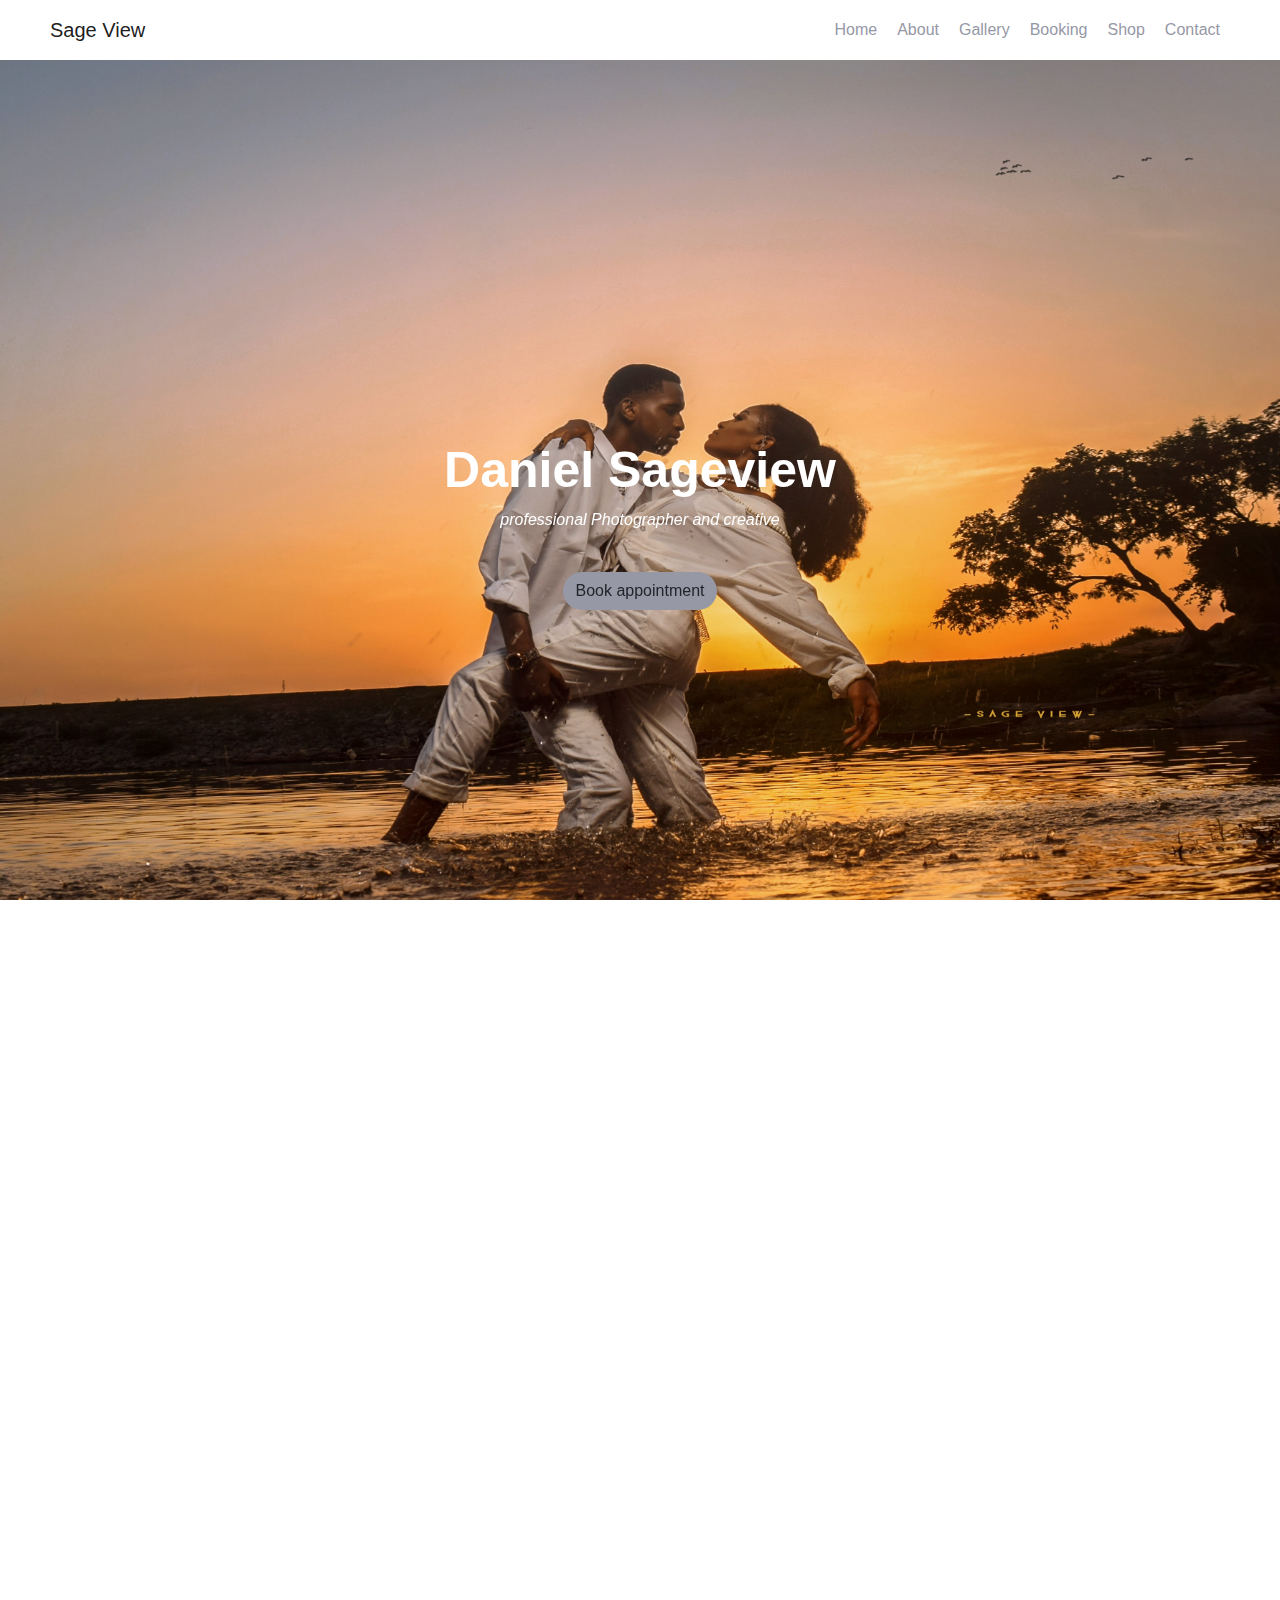
==== index.html @ 189da1ea "new commit" ====
<!Doctype html>
<html>
<head>
	<title> Sage View | Professional Photographer </title>
	<meta charset="UTF-8">
	<meta name="viewport" content="width=device-width, initial-scale=1.0">
	<script src="https://use.fontawesome.com/releases/v5.0.8/js/all.js"></script>
	<script src='https://kit.fontawesome.com/a076d05399.js'></script>
    <!-- Bootstrap CSS -->
    <link rel="stylesheet" href="https://stackpath.bootstrapcdn.com/bootstrap/4.4.1/css/bootstrap.min.css" integrity="sha384-Vkoo8x4CGsO3+Hhxv8T/Q5PaXtkKtu6ug5TOeNV6gBiFeWPGFN9MuhOf23Q9Ifjh" crossorigin="anonymous">
	<link rel="stylesheet" href="https://use.fontawesome.com/releases/v5.7.0/css/all.css" integrity="sha384-lZN37f5QGtY3VHgisS14W3ExzMWZxybE1SJSEsQp9S+oqd12jhcu+A56Ebc1zFSJ" crossorigin="anonymous">
  <link rel="stylesheet" href="style.css">
</head>
<body>
  <header>
    <nav id="navbar" class="navbar navbar-expand-md navbar-light bg-transparent">
      <a href="#" class="navbar-brand"> Sage View </a>
      <button type="button" class="navbar-toggler" data-toggle="collapse" data-target="#collapsibleNavbar">
        <span class="navbar-toggler-icon"></span>
      </button>
      <div class="navbar-collapse collapse" id="collapsibleNavbar">
        <ul class="navbar-nav ml-auto">
          <li class="nav-item">
            <a href="index.html" class="nav-links">Home</a>
          </li>
          <li class="nav-item">
            <a href="about.html" class="nav-links">About</a>
          </li>
          <li class="nav-item">
            <a href="gallery.html" class="nav-links">Gallery</a>
          </li>
          <li class="nav-item">
            <a href="#" class="nav-links">Booking</a>
          </li>
          <li class="nav-item">
            <a href="#" class="nav-links">Shop</a>
          </li>
          <li class="nav-item">
            <a href="#" class="nav-links">Contact</a>
          </li>
        </ul>
      </div>
    </nav>
    <div class="carousel-inner">
      <div class="carousel-item active">
        <picture>
          <source media="(max-width: 991px)" srcset="images/header-1.jpg">
				  <source media="(min-width: 992px)" srcset="images/header.jpg">
          <img src="images/header-1.jpg" class="header-img" alt="header image">
        </picture>
        
      </div>
      <div class="carousel-caption">
       
        <h1 class="cap-title font-weight-bolder"> Daniel Sageview</h1>
        <p><i>professional Photographer and creative</i></p>
        <div class="cta pt-4">
          <a href="#" class="btn btn1"> Book appointment </a> 
      </div>
      </div>
    </div>
  </header>
  <!--button to go back to top
  <button id="topBtn" onclick="topFunction()" title="Back to top"> <i class="fa fa-caret-up"></i> </button>-->
  <main>
    <section id="section1">
      <div class="about">
        <h1 class="title">About Me</h1>
        <hr class="line">
        <p class="about-text">Lorem ipsum dolor sit amet consectetur adipisicing elit. Facere natus, officiis nisi numquam aut dicta, alias totam quisquam sequi magni iste ad consectetur vel quia blanditiis nulla, laborum officia impedit!  </p>
        <p class="about-text">Lorem ipsum dolor sit amet consectetur adipisicing elit. Soluta illum commodi unde, quo ab hic voluptas atque, nisi non repellendus tempora quae omnis quos nostrum? Officiis delectus laudantium eius possimus!</p>
        <a href="#" class="btn btn1 btn-s">Learn More</a>
      </div>
    </section>
    <section id="section2">
      <h1 class="title">Gallery</h1>
      <hr class="line line1">
      <!-- Gallery -->
      <div class="row pt-5">
        <div class=" col-lg-4  col-md-6 mb-3 mb-lg-0">
          <img src="images/image1.jpg" onclick="openModal(); currentSlide(1)" class="w-100 shadow-1-strong rounded mb-4"
            alt="gallery image" /> 
         

          <img src="images/image2.jpg" onclick="openModal(); currentSlide(4)" class="w-100 shadow-1-strong rounded mb-4"
            alt="gallery image" />
        </div>

        <div class="col-lg-4 col-md-6 mb-3 mb-lg-0">
          <img src="images/image3.jpg" onclick="openModal(); currentSlide(2)" class="w-100 shadow-1-strong rounded mb-4"
          alt="gallery image" />
          <img src="images/image6.jpg" onclick="openModal(); currentSlide(5)" class="w-100 shadow-1-strong rounded mb-4"
          alt="gallery image" />
          
        </div>
      
        <div class="col-lg-4 col-md-6 mb-3 mb-lg-0">
          <img src="images/image4.jpg" onclick="openModal(); currentSlide(3)" class="w-100 shadow-1-strong rounded mb-4"
            alt="gallery image" />
         
          <img src="images/image5.jpg" onclick="openModal(); currentSlide(6)" class="w-100 shadow rounded mb-4"
            alt="gallery image" />
          
        </div>
      </div>
      <!-- Gallery -->
      <!--Modal images -->
      <div id="myModal" class="modal">
        <span class="close cursor" onclick="closeModal()">&times;</span>
        <div class="modal-content">
      
          <div class="mySlides">
            <div class="numbertext">1 / 6</div>
            <img src="images/image1.jpg" class="modal-img">
          </div>
      
          <div class="mySlides">
            <div class="numbertext">2 / 6</div>
            <img src="images/image3.jpg" class="modal-img">
          </div>
      
          <div class="mySlides">
            <div class="numbertext">3 / 6</div>
            <img src="images/image4.jpg" class="modal-img">
          </div>
      
          <div class="mySlides">
            <div class="numbertext">4 / 6</div>
            <img src="images/image2.jpg" class="modal-img">
          </div>

          <div class="mySlides">
            <div class="numbertext">5 / 6</div>
            <img src="images/image6.jpg" class="modal-img">
          </div>
          
          <div class="mySlides">
            <div class="numbertext">6 / 6</div>
            <img src="images/image5.jpg" class="modal-img">
          </div>
          <!-- Next/previous controls -->
          <a class="prev" onclick="plusSlides(-1)">&#10094;</a>
          <a class="next" onclick="plusSlides(1)">&#10095;</a>
        </div>
      </div>
      <a href="gallery.html" class="btn btn1 btn-s text-center">See more</a>
    </section>
    <footer id="footer">
      
      <div class="socials">
        <a href="" class="f-icons"><i class="fab fa-facebook"></i></a>
        <a href="" class="f-icons"><i class="fab fa-twitter"></i></a>
        <a href="" class="f-icons"><i class="fab fa-instagram"></i></a>
        <a href="" class="f-icons"><i class="fab fa-pinterest"></i></a>
        <a href="" class="f-icons"><i class="fab fa-google-plus"></i></a>
      </div>
      <div class="attribution">
        <p> copyright &copy;  sage view 2021. Built by <a href="#">Samuel Jacobs</a> </p>
      </div>
    </footer>
  </main>



  <script src="control.js"> </script>
	<script src="https://code.jquery.com/jquery-3.4.1.slim.min.js" integrity="sha384-J6qa4849blE2+poT4WnyKhv5vZF5SrPo0iEjwBvKU7imGFAV0wwj1yYfoRSJoZ+n" crossorigin="anonymous"></script>
  <script src="https://cdn.jsdelivr.net/npm/popper.js@1.16.0/dist/umd/popper.min.js" integrity="sha384-Q6E9RHvbIyZFJoft+2mJbHaEWldlvI9IOYy5n3zV9zzTtmI3UksdQRVvoxMfooAo" crossorigin="anonymous"></script>
	<script src="https://stackpath.bootstrapcdn.com/bootstrap/4.4.1/js/bootstrap.min.js" integrity="sha384-wfSDF2E50Y2D1uUdj0O3uMBJnjuUD4Ih7YwaYd1iqfktj0Uod8GCExl3Og8ifwB6" crossorigin="anonymous"></script>
  


</body>
</html>
---- style.css ----
html, body {
  width: 100%;
  height: 100%;
  margin: 0;
  padding: 0;
  overflow-x: hidden;
}
*{
  box-sizing: border-box;
}
a:link {
  text-decoration: none;
}
a.nav-links {
  color: hsl(233, 8%, 62%);
}
.btn1 {
  border-radius: 20px;
  background-color: hsl(233, 8%, 62%);
  text-align: center;
  margin: 0 auto;
}
.btn1:hover {
  background-color: transparent;
  border: 2px solid hsl(233, 8%, 62%);
  color: white;
}

.btn2 {
  border: 2px solid hsl(233, 8%, 62%);
  border-radius: 20px;
  color: white;
}
.btn2:hover {
  background-color: hsl(233, 8%, 62%);
}
.btn-s:hover {
  color:hsl(233, 8%, 62%);
}
/*styling the back to the top button*/
#topBtn {
	display: none;
	position: fixed;
	bottom: 20px;
	right: 30px;
	z-index: 99;
	font-size: 18px;
	border: none;
	outline: none;
	background-color: hsl(233, 8%, 62%);
	color: white;
	cursor: pointer;
	padding: 15px;
	border-radius: 4px;
}
img {
  height: auto;
  width: 100%;
}
.title{
  position: relative;
}
.cap-title {
  font-size: 50px;
}

#section1 {
  text-align: center;
  background-color:  hsl(0, 0%, 98%);
}
hr {
  height: 3px;
}

.line1 {
  width: 50%;
  margin: 0 auto;
}
#section2 {
  background-color: hsl(220, 16%, 96%);
  text-align: center;
}

/* The Modal (background) */
.modal {
  display: none;
  
  z-index: 1;
  padding-top: 50px;
  padding-bottom: 50px;
  left: 0;
  top: 0;
  width: 100%;
  height: 100%;
  overflow: auto;
  background-color: rgba(0,0,0,.9);
  
 
}

/* Modal Content */
.modal-content {
  position: relative;
  background-color: #fefefe;
  margin: 0 auto;
  padding: 0;
  height: auto;
  width: 500px;
 
  max-width: 1200px;
}

img.modal-img {
  height: 600px;
}
/* The Close Button */
.close {
  color: white;
  position: absolute;
  top: 10px;
  right: 25px;
  font-size: 35px;
  font-weight: bold;
}

.close:hover,
.close:focus {
  color: #999;
  text-decoration: none;
  cursor: pointer;
}

/* Hide the slides by default */
.mySlides {
  display: none;
}

/* Next & previous buttons */
.prev,
.next {
  cursor: pointer;
  position: absolute;
  top: 50%;
  width: auto;
  padding: 16px;
  margin-top: -50px;
  color: white;
  font-weight: bold;
  font-size: 20px;
  transition: 0.6s ease;
  border-radius: 0 3px 3px 0;
  user-select: none;
  -webkit-user-select: none;
}

/* Position the "next button" to the right */
.next {
  right: 0;
  border-radius: 3px 0 0 3px;
}

/* On hover, add a black background color with a little bit see-through */
.prev:hover,
.next:hover {
  background-color: rgba(0, 0, 0, 0.8);
}

/* Number text (1/3 etc) */
.numbertext {
  color: #f2f2f2;
  font-size: 12px;
  padding: 8px 12px;
  position: absolute;
  top: 0;
}


.demo {
  opacity: 0.6;
}

.active,
.demo:hover {
  opacity: 1;
}

#footer {
  background-color: hsl(233, 8%, 62%);
  padding: 30px 0;
  text-align: center;
}
.attribution {
  padding-top: 20px;
  font-size: 12px;
}
.f-icons {
  padding: 0 10px;
}
a.f-icons {
  color: black;
}
.fa-facebook {
  color: #4267B2;
}
.fa-facebook:hover {
  opacity: 0.6;
}
.fa-twitter {
	color: #1da1f2;
}
.fa-twitter:hover {
	opacity: 0.6;
}
.fa-instagram {
	color: #e1306c;
}
.fa-instagram:hover {
	opacity: 0.6;
}
.fa-pinterest {
  color: #E60023;
}
.fa-pinterest:hover {
  opacity: 0.6;
}
.fa-google-plus {
  color:  #db4a39;
}
.fa-google-plus:hover {
  opacity: 0.6; 
}

@media screen and (max-width: 767px) {
  #section1 {
    text-align: center;
    border: 2px dashed hsl(233, 8%, 62%);
    margin: 50px 30px;
  }
  .about {
    padding: 50px 20px;
  }
  #section2 {
    padding: 50px 20px 100px 20px;
  }
  .modal {
    padding-left: 15px;
    padding-right: 15px;
  }
  .modal-content {
    width: 100%;
    
  }
  img.modal-img {
    height: 90vh;
  }
  .navbar-nav {
    text-align: center;
    padding: 30px 0;
    background-color: white;
    margin: 10px;
    border-radius: 5px;
  }
  .nav-item {
    padding: 5px 0;
  }
  .carousel-item{
    height: 100vh;
  } 
  .carousel-caption{
    top: 30%;
  }
  img.header-img {
    height: 700px;
  }
}
@media screen and (min-width: 768px){
  .navbar {
    padding: 10px 50px;
  }
  
  .nav-links {
    padding: 0 10px 20px 10px;
    position: relative;
  }
  .nav-links::after {
    content: '';
    position: absolute;
    left: 0;
    bottom: 0;
    width: 100%;
    height: 5px;
    background-color: hsl(233, 8%, 62%);
    transform: scaleX(0);
    
    transition: transform 250ms ease-in;
  }
  .nav-links:hover::after {
	  transform: scaleX(1);
  }
  .carousel-caption {
    top: 40%;
  }
  
  img.header-img {
    height: 100vh;
  }
  #section1 {
    border: 2px dashed hsl(233, 8%, 62%);
    margin: 100px 300px;
  }
  .about {
    padding: 100px;
  }
  #section2 {
    padding: 100px;
  }
}
@media screen and (min-width: 768px) and (max-width: 1200px) {
  #section1 {
    margin: 100px;
  }
}
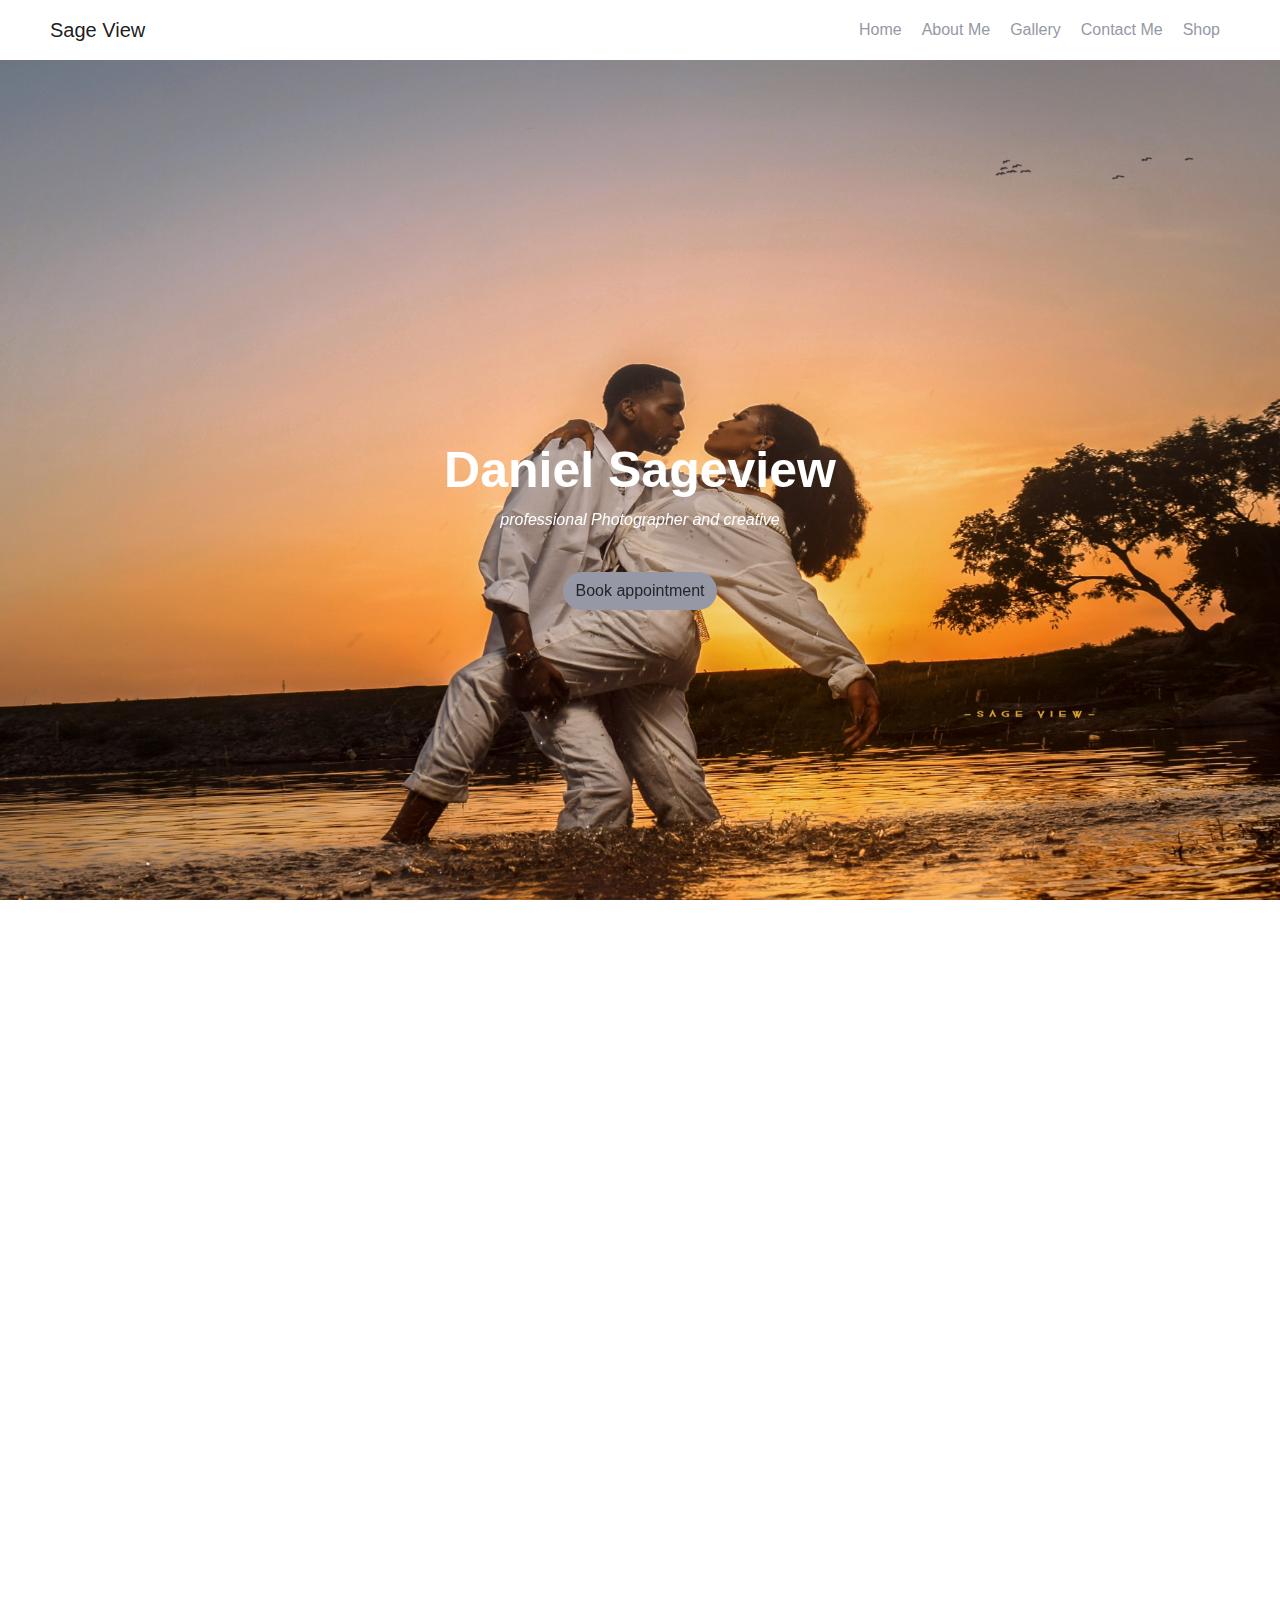
==== commit 614230ad: "new commit" ====
--- a/index.html
+++ b/index.html
@@ -24,20 +24,18 @@
             <a href="index.html" class="nav-links">Home</a>
           </li>
           <li class="nav-item">
-            <a href="about.html" class="nav-links">About</a>
+            <a href="about.html" class="nav-links">About Me</a>
           </li>
           <li class="nav-item">
             <a href="gallery.html" class="nav-links">Gallery</a>
           </li>
           <li class="nav-item">
-            <a href="#" class="nav-links">Booking</a>
+            <a href="contact.html" class="nav-links">Contact Me</a>
           </li>
           <li class="nav-item">
             <a href="#" class="nav-links">Shop</a>
           </li>
-          <li class="nav-item">
-            <a href="#" class="nav-links">Contact</a>
-          </li>
+          
         </ul>
       </div>
     </nav>
@@ -111,32 +109,32 @@
       
           <div class="mySlides">
             <div class="numbertext">1 / 6</div>
-            <img src="images/image1.jpg" class="modal-img">
+            <img src="images/image1.jpg">
           </div>
       
           <div class="mySlides">
             <div class="numbertext">2 / 6</div>
-            <img src="images/image3.jpg" class="modal-img">
+            <img src="images/image3.jpg" >
           </div>
       
           <div class="mySlides">
             <div class="numbertext">3 / 6</div>
-            <img src="images/image4.jpg" class="modal-img">
+            <img src="images/image4.jpg" >
           </div>
       
           <div class="mySlides">
             <div class="numbertext">4 / 6</div>
-            <img src="images/image2.jpg" class="modal-img">
+            <img src="images/image2.jpg" >
           </div>
 
           <div class="mySlides">
             <div class="numbertext">5 / 6</div>
-            <img src="images/image6.jpg" class="modal-img">
+            <img src="images/image6.jpg" >
           </div>
           
           <div class="mySlides">
             <div class="numbertext">6 / 6</div>
-            <img src="images/image5.jpg" class="modal-img">
+            <img src="images/image5.jpg" >
           </div>
           <!-- Next/previous controls -->
           <a class="prev" onclick="plusSlides(-1)">&#10094;</a>
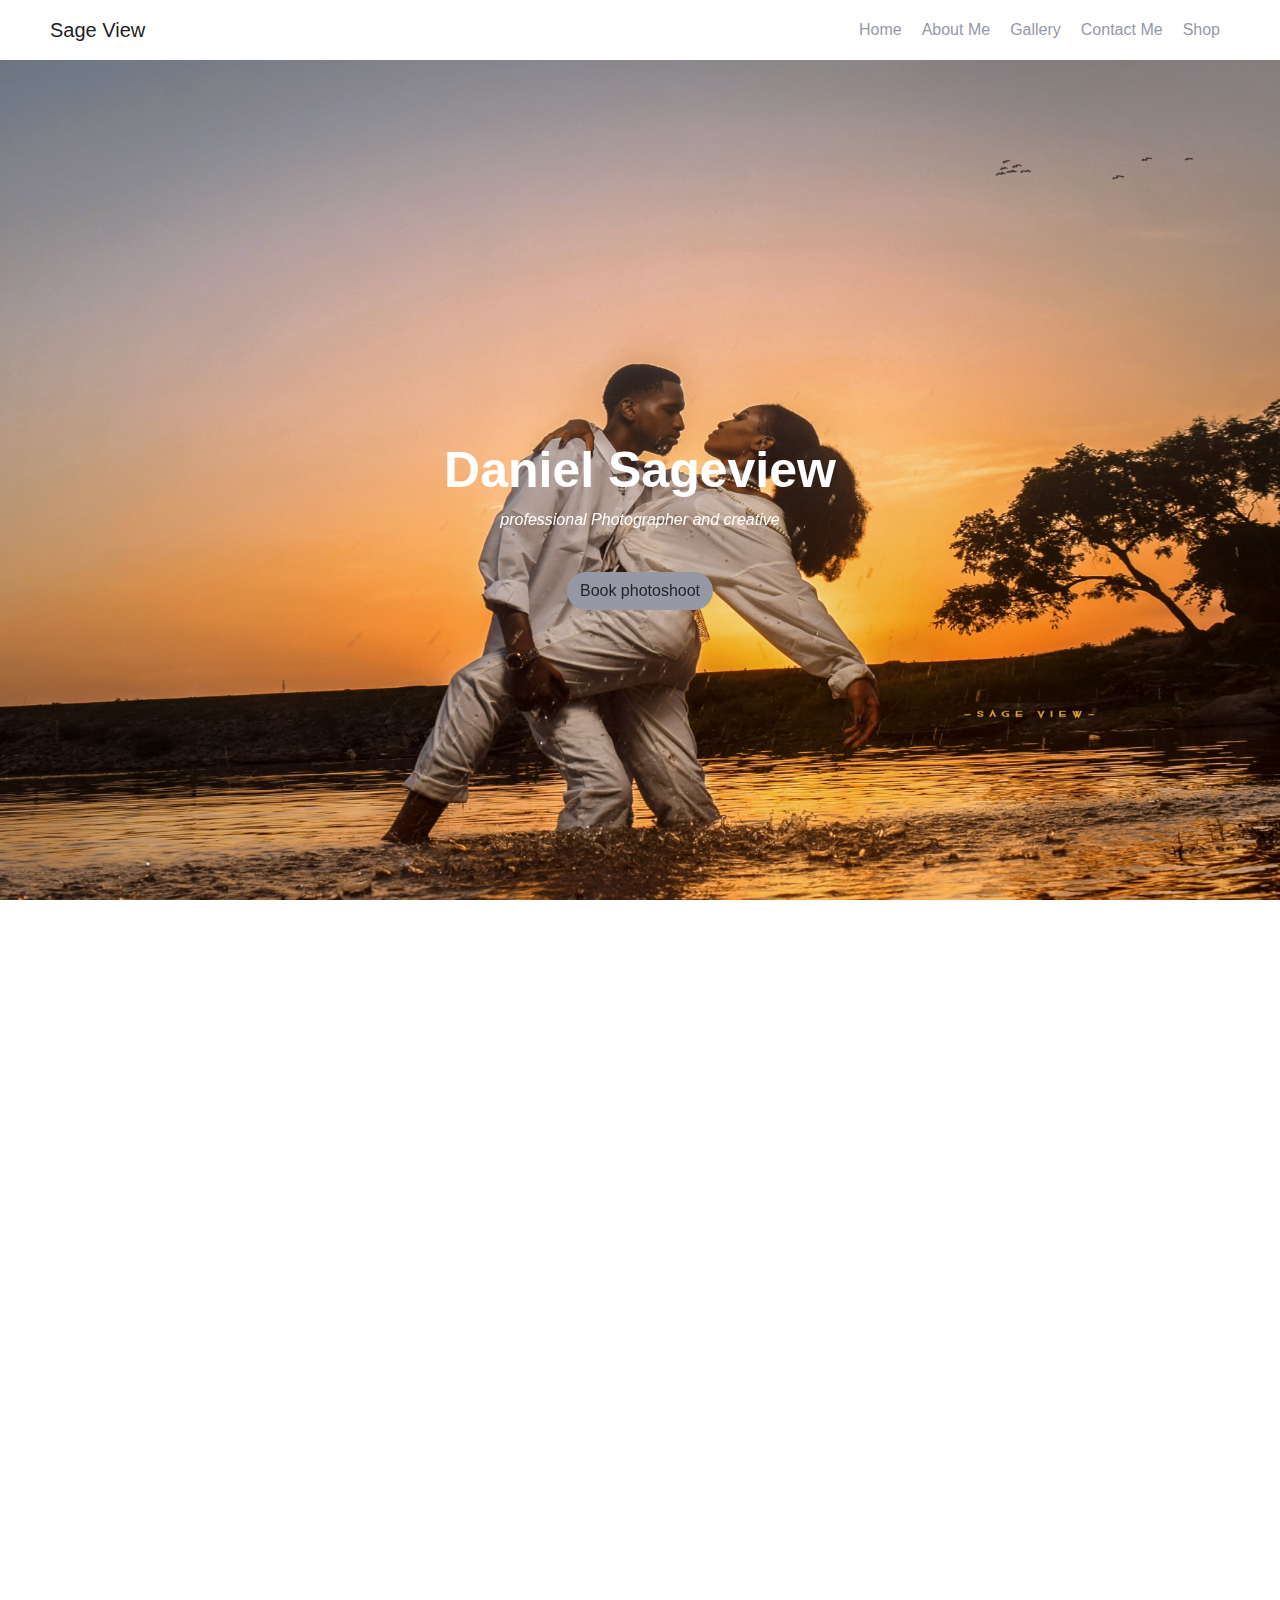
==== commit 90302e04: "new commit" ====
--- a/index.html
+++ b/index.html
@@ -14,7 +14,9 @@
 <body>
   <header>
     <nav id="navbar" class="navbar navbar-expand-md navbar-light bg-transparent">
-      <a href="#" class="navbar-brand"> Sage View </a>
+      <a class="navbar-brand" href="index.html"> Sage View 
+         <!--<img src="images/logo.png" class="nav-logo" alt="logo image"> -->
+      </a>
       <button type="button" class="navbar-toggler" data-toggle="collapse" data-target="#collapsibleNavbar">
         <span class="navbar-toggler-icon"></span>
       </button>
@@ -26,14 +28,19 @@
           <li class="nav-item">
             <a href="about.html" class="nav-links">About Me</a>
           </li>
-          <li class="nav-item">
-            <a href="gallery.html" class="nav-links">Gallery</a>
+          <li class="nav-item dropdown">
+            <a class="nav-links " href="#" id="navbardrop" data-toggle="dropdown"> Gallery <i class="fa fa-caret-down" aria-hidden="true"></i>  </a>
+            <div class="dropdown-menu">
+              <a href="#" class="dropdown-item nav-links">Potrait</a>
+              <a href="#" class="dropdown-item nav-links">Wedding</a>
+              <a href="#" class="dropdown-item nav-links">Fashion</a>
+            </div>
           </li>
           <li class="nav-item">
             <a href="contact.html" class="nav-links">Contact Me</a>
           </li>
           <li class="nav-item">
-            <a href="#" class="nav-links">Shop</a>
+            <a href="shop.html" class="nav-links">Shop</a>
           </li>
           
         </ul>
@@ -53,7 +60,7 @@
         <h1 class="cap-title font-weight-bolder"> Daniel Sageview</h1>
         <p><i>professional Photographer and creative</i></p>
         <div class="cta pt-4">
-          <a href="#" class="btn btn1"> Book appointment </a> 
+          <a href="contact.html" class="btn btn1"> Book photoshoot </a> 
       </div>
       </div>
     </div>
@@ -63,7 +70,7 @@
   <main>
     <section id="section1">
       <div class="about">
-        <h1 class="title">About Me</h1>
+        <h1 class="title display-4">About Me</h1>
         <hr class="line">
         <p class="about-text">Lorem ipsum dolor sit amet consectetur adipisicing elit. Facere natus, officiis nisi numquam aut dicta, alias totam quisquam sequi magni iste ad consectetur vel quia blanditiis nulla, laborum officia impedit!  </p>
         <p class="about-text">Lorem ipsum dolor sit amet consectetur adipisicing elit. Soluta illum commodi unde, quo ab hic voluptas atque, nisi non repellendus tempora quae omnis quos nostrum? Officiis delectus laudantium eius possimus!</p>
@@ -71,7 +78,7 @@
       </div>
     </section>
     <section id="section2">
-      <h1 class="title">Gallery</h1>
+      <h1 class="title display-4">Gallery</h1>
       <hr class="line line1">
       <!-- Gallery -->
       <div class="row pt-5">
--- a/style.css
+++ b/style.css
@@ -13,6 +13,13 @@
 }
 a.nav-links {
   color: hsl(233, 8%, 62%);
+}
+
+.dropdown-menu {
+  display: none;
+}
+.dropdown:hover .dropdown-menu {
+  display: block;
 }
 .btn1 {
   border-radius: 20px;
@@ -231,6 +238,10 @@
 }
 
 @media screen and (max-width: 767px) {
+  .dropdown-menu {
+    margin: 0 50px;
+    text-align: center;
+  }
   #section1 {
     text-align: center;
     border: 2px dashed hsl(233, 8%, 62%);
@@ -277,7 +288,9 @@
   .navbar {
     padding: 10px 50px;
   }
-  
+  .nvbar-nav {
+    background-color: white;
+  }
   .nav-links {
     padding: 0 10px 20px 10px;
     position: relative;
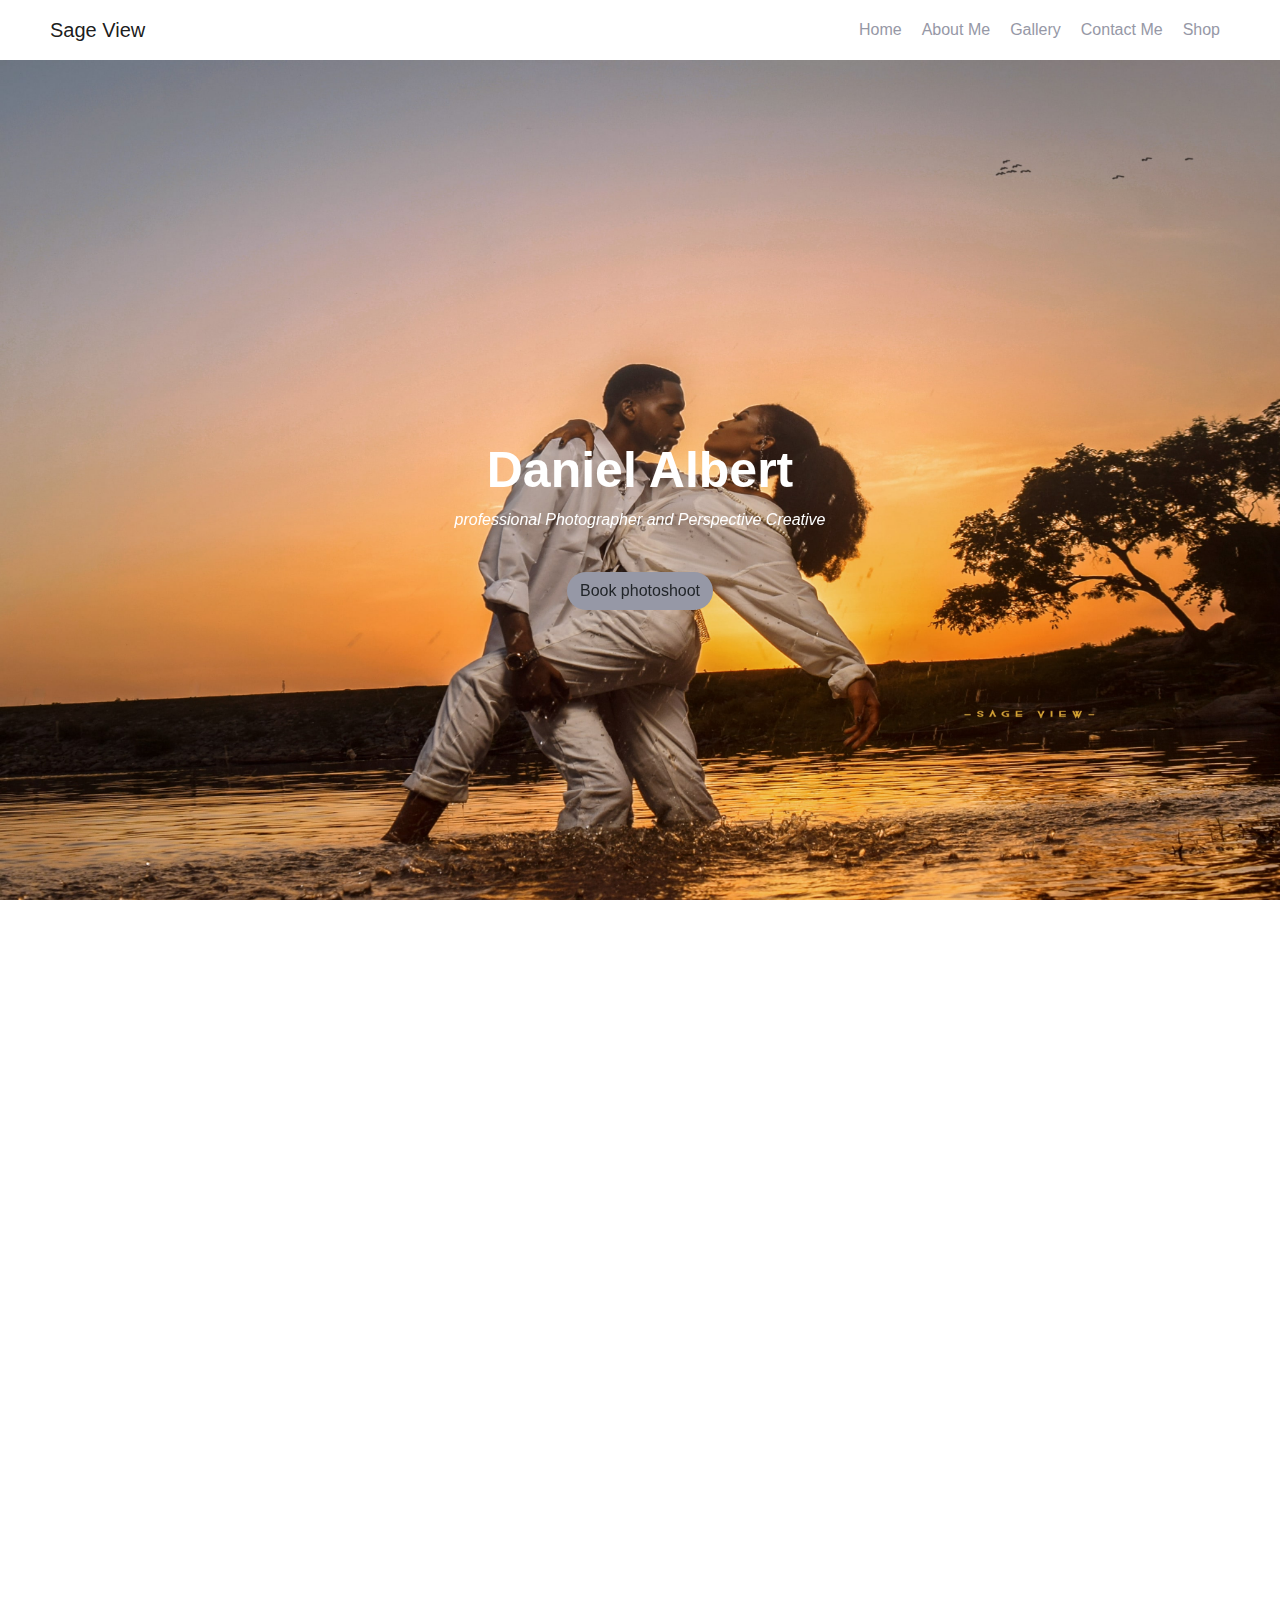
==== commit 5dbc6c3a: "new commit" ====
--- a/index.html
+++ b/index.html
@@ -32,7 +32,7 @@
             <a class="nav-links " href="#" id="navbardrop" data-toggle="dropdown"> Gallery <i class="fa fa-caret-down" aria-hidden="true"></i>  </a>
             <div class="dropdown-menu">
               <a href="#" class="dropdown-item nav-links">Potrait</a>
-              <a href="#" class="dropdown-item nav-links">Wedding</a>
+              <a href="gallery.html" class="dropdown-item nav-links">Wedding</a>
               <a href="#" class="dropdown-item nav-links">Fashion</a>
             </div>
           </li>
@@ -57,8 +57,8 @@
       </div>
       <div class="carousel-caption">
        
-        <h1 class="cap-title font-weight-bolder"> Daniel Sageview</h1>
-        <p><i>professional Photographer and creative</i></p>
+        <h1 class="cap-title font-weight-bolder display-4"> Daniel Albert</h1>
+        <p><i>professional Photographer and Perspective Creative</i></p>
         <div class="cta pt-4">
           <a href="contact.html" class="btn btn1"> Book photoshoot </a> 
       </div>
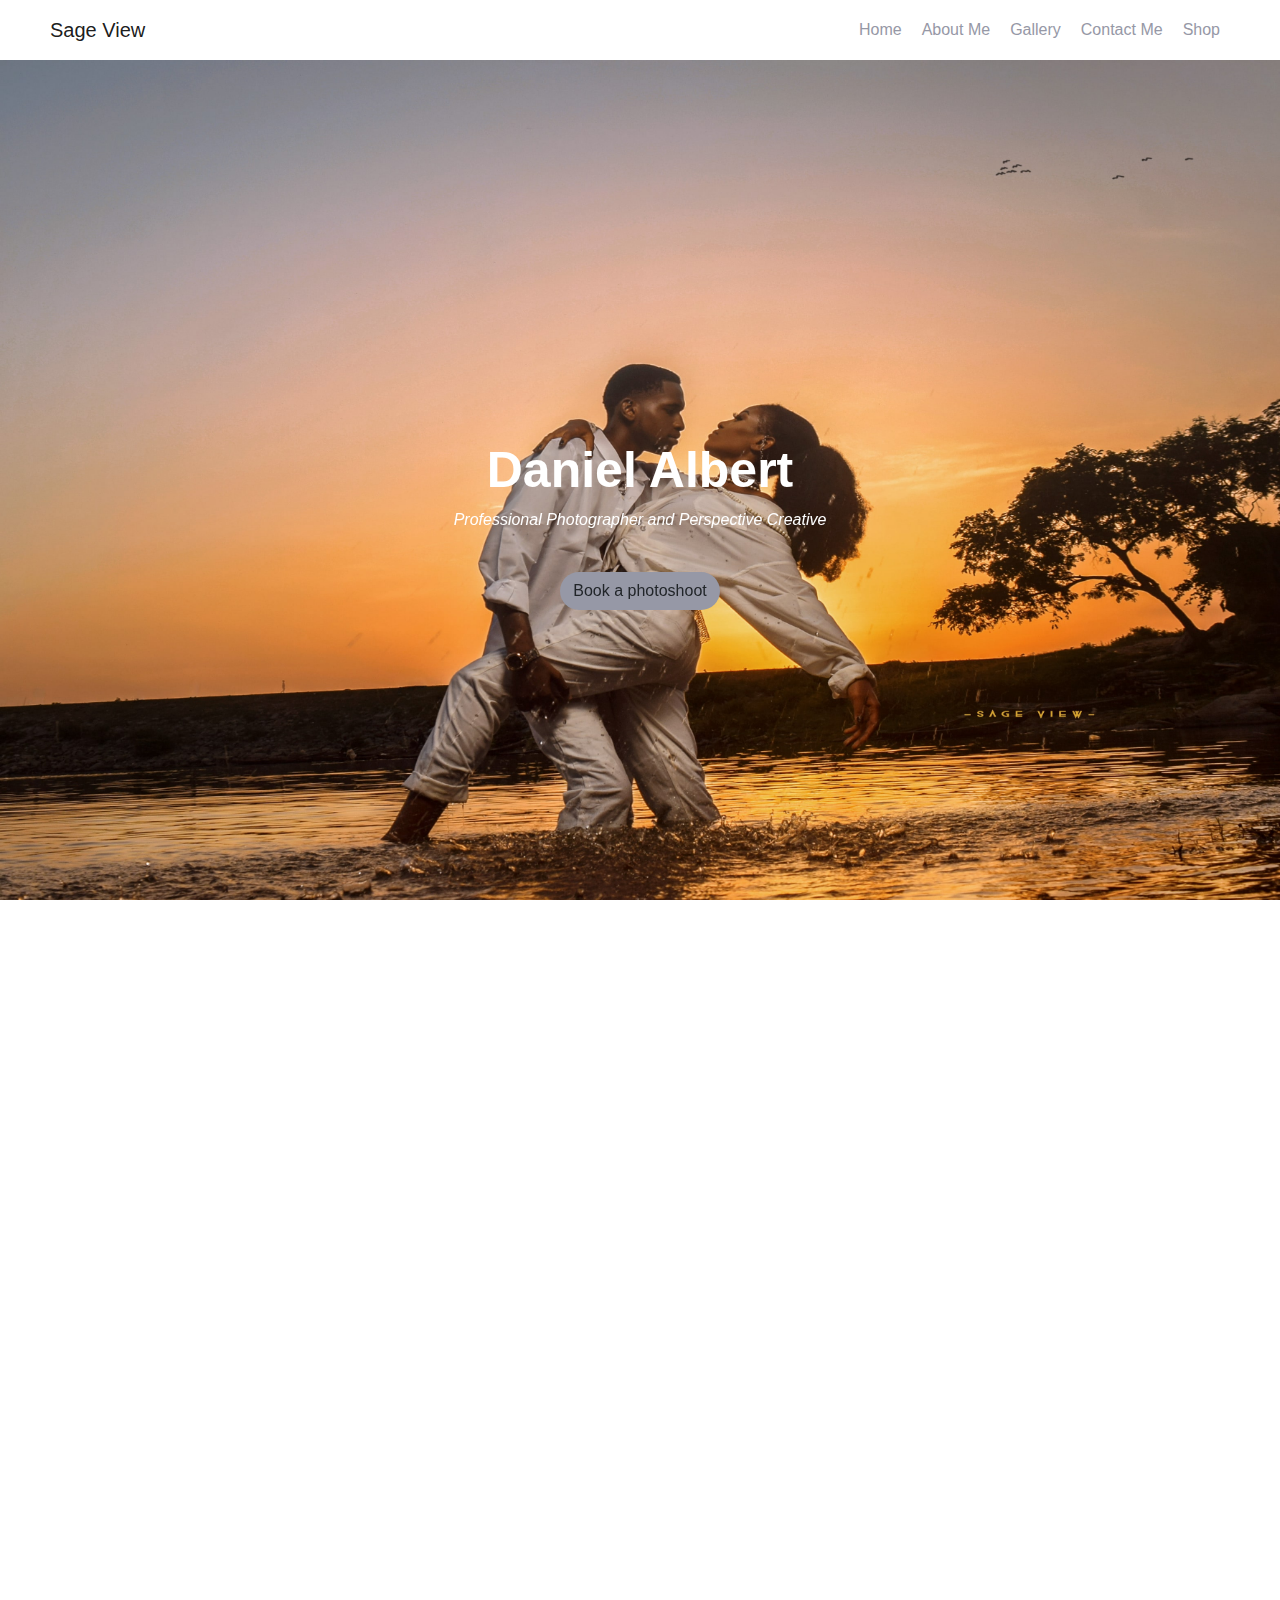
==== commit 0f4a9f9b: "new commit" ====
--- a/index.html
+++ b/index.html
@@ -58,15 +58,15 @@
       <div class="carousel-caption">
        
         <h1 class="cap-title font-weight-bolder display-4"> Daniel Albert</h1>
-        <p><i>professional Photographer and Perspective Creative</i></p>
+        <p><i>Professional Photographer and Perspective Creative</i></p>
         <div class="cta pt-4">
-          <a href="contact.html" class="btn btn1"> Book photoshoot </a> 
+          <a href="contact.html" class="btn btn1"> Book a photoshoot </a> 
       </div>
       </div>
     </div>
   </header>
-  <!--button to go back to top
-  <button id="topBtn" onclick="topFunction()" title="Back to top"> <i class="fa fa-caret-up"></i> </button>-->
+  <!--button to go back to top -->
+  <button id="topBtn" onclick="topFunction()" title="Back to top"> <i class="fa fa-caret-up"></i> </button>
   <main>
     <section id="section1">
       <div class="about">
--- a/style.css
+++ b/style.css
@@ -246,6 +246,7 @@
     text-align: center;
     border: 2px dashed hsl(233, 8%, 62%);
     margin: 50px 30px;
+    border-radius: 10px;
   }
   .about {
     padding: 50px 20px;
@@ -320,6 +321,7 @@
   #section1 {
     border: 2px dashed hsl(233, 8%, 62%);
     margin: 100px 300px;
+    border-radius: 10px;
   }
   .about {
     padding: 100px;
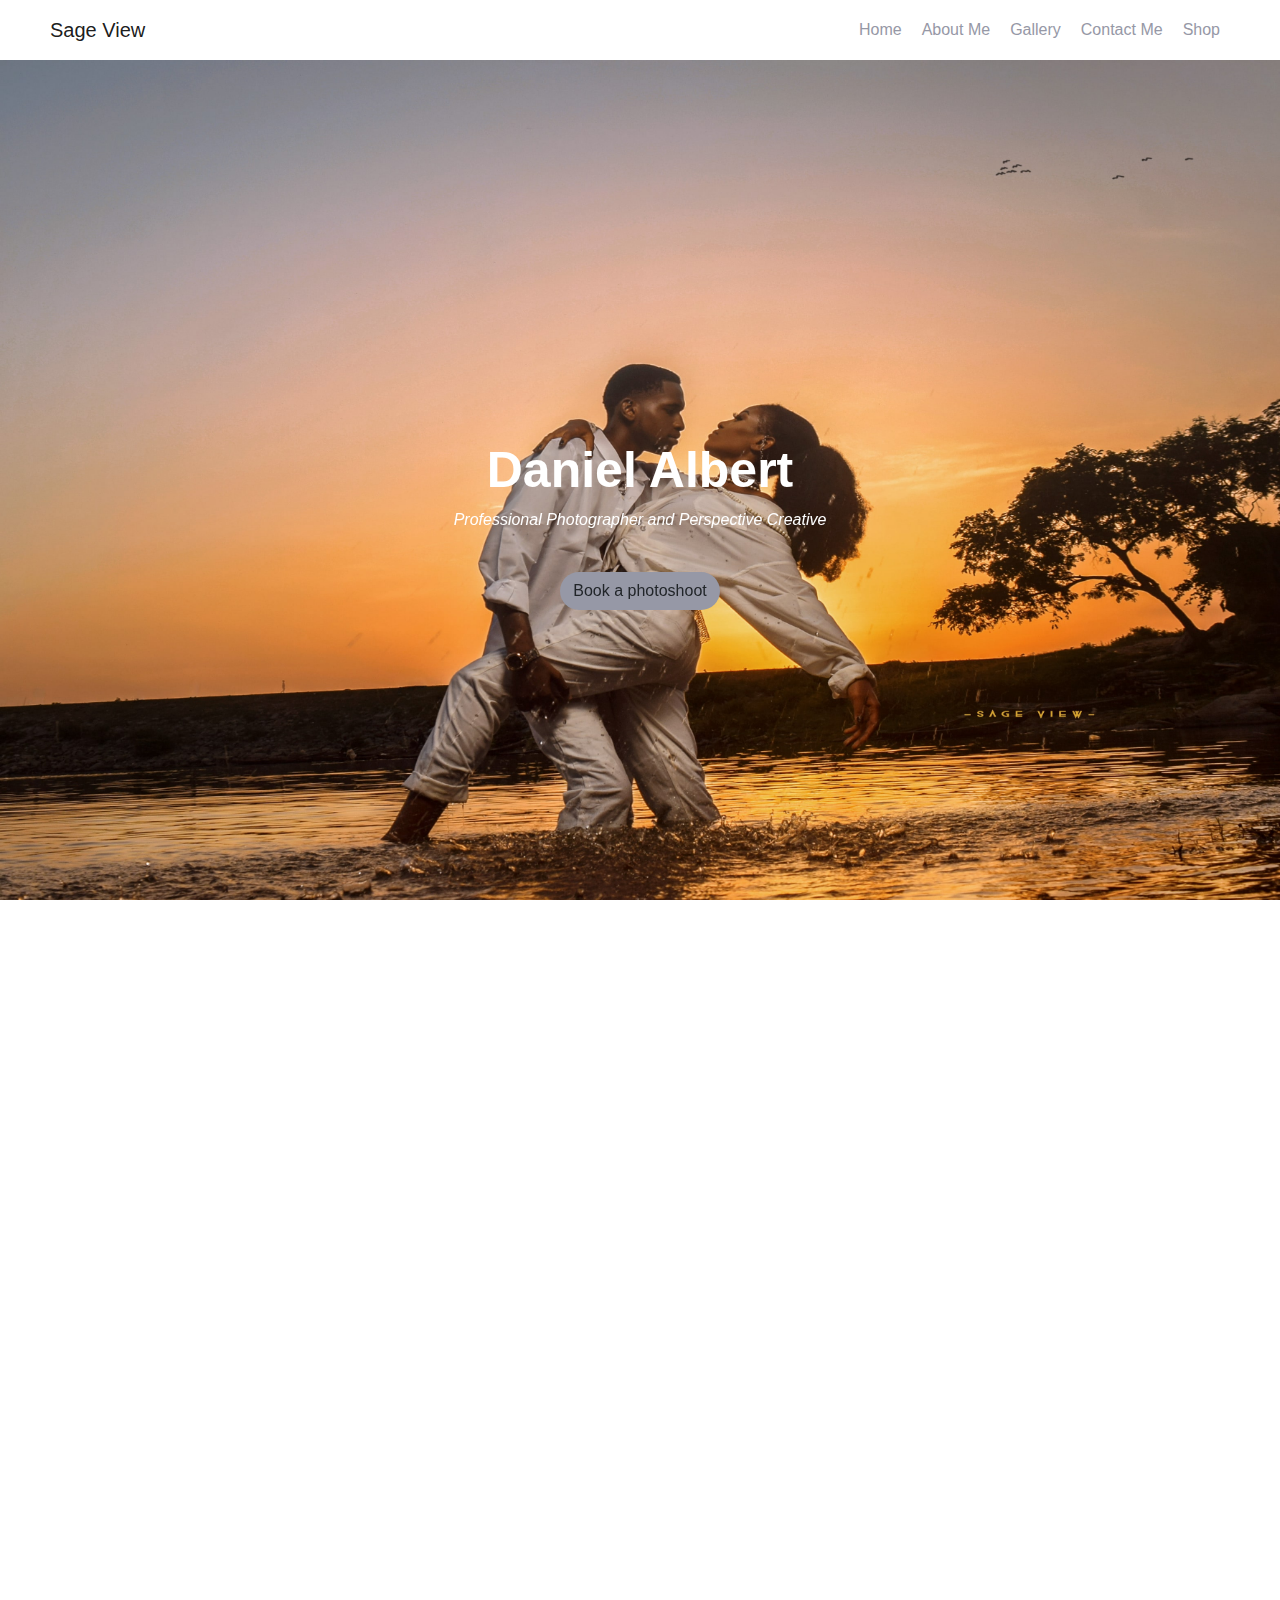
==== commit e8cd06c3: "new commit" ====
--- a/index.html
+++ b/index.html
@@ -83,65 +83,99 @@
       <!-- Gallery -->
       <div class="row pt-5">
         <div class=" col-lg-4  col-md-6 mb-3 mb-lg-0">
-          <img src="images/image1.jpg" onclick="openModal(); currentSlide(1)" class="w-100 shadow-1-strong rounded mb-4"
-            alt="gallery image" /> 
+          <img src="images/image1.jpg" onclick="openModal(); currentSlide(1)" class="w-100 shadow-1-strong rounded mb-4" alt="gallery image" /> 
+            
+          <img src="images/image2.jpg" onclick="openModal(); currentSlide(4)" class="w-100 shadow-1-strong rounded mb-4" alt="gallery image" />
+     
+          <img src="images/img16.jpg"  onclick="openModal(); currentSlide(7)" class="w-100 shadow-1-strong rounded mb-4"  alt="gallery image" />
          
-
-          <img src="images/image2.jpg" onclick="openModal(); currentSlide(4)" class="w-100 shadow-1-strong rounded mb-4"
-            alt="gallery image" />
+          <img src="images/img14.jpg" onclick="openModal(); currentSlide(10)" class="w-100 shadow-1-strong rounded mb-4"  alt="gallery image" />
         </div>
 
         <div class="col-lg-4 col-md-6 mb-3 mb-lg-0">
-          <img src="images/image3.jpg" onclick="openModal(); currentSlide(2)" class="w-100 shadow-1-strong rounded mb-4"
-          alt="gallery image" />
-          <img src="images/image6.jpg" onclick="openModal(); currentSlide(5)" class="w-100 shadow-1-strong rounded mb-4"
-          alt="gallery image" />
+          <img src="images/image3.jpg" onclick="openModal(); currentSlide(2)" class="w-100 shadow-1-strong rounded mb-4" alt="gallery image" />
           
+          <img src="images/image6.jpg" onclick="openModal(); currentSlide(5)" class="w-100 shadow-1-strong rounded mb-4"  alt="gallery image" />
+
+          <img src="images/img9.jpg" onclick="openModal(); currentSlide(8)" class="w-100 shadow-1-strong rounded mb-4"  alt="gallery image" />
+         
+          <img src="images/img12.jpg" onclick="openModal(); currentSlide(11)" class="w-100 shadow-1-strong rounded mb-4"  alt="gallery image" />
         </div>
       
         <div class="col-lg-4 col-md-6 mb-3 mb-lg-0">
-          <img src="images/image4.jpg" onclick="openModal(); currentSlide(3)" class="w-100 shadow-1-strong rounded mb-4"
-            alt="gallery image" />
-         
-          <img src="images/image5.jpg" onclick="openModal(); currentSlide(6)" class="w-100 shadow rounded mb-4"
-            alt="gallery image" />
-          
-        </div>
-      </div>
-      <!-- Gallery -->
+          <img src="images/image4.jpg" onclick="openModal(); currentSlide(3)" class="w-100 shadow-1-strong rounded mb-4"  alt="gallery image" />
+           
+          <img src="images/image5.jpg" onclick="openModal(); currentSlide(6)" class="w-100 shadow-1-strong rounded mb-4"  alt="gallery image" />
+
+          <img src="images/img10.jpg" onclick="openModal(); currentSlide(9)" class="w-100 shadow-1-strong rounded mb-4"  alt="gallery image" />
+           
+          <img src="images/img13.jpg" onclick="openModal(); currentSlide(12)" class="w-100 shadow-1-strong rounded mb-4"  alt="gallery image" />
+        </div>
+      </div>
+      <!-- End of Gallery -->
       <!--Modal images -->
       <div id="myModal" class="modal">
         <span class="close cursor" onclick="closeModal()">&times;</span>
         <div class="modal-content">
       
           <div class="mySlides">
-            <div class="numbertext">1 / 6</div>
+            <div class="numbertext">1 / 12</div>
             <img src="images/image1.jpg">
           </div>
       
           <div class="mySlides">
-            <div class="numbertext">2 / 6</div>
+            <div class="numbertext">2 / 12</div>
             <img src="images/image3.jpg" >
           </div>
       
           <div class="mySlides">
-            <div class="numbertext">3 / 6</div>
+            <div class="numbertext">3 / 12</div>
             <img src="images/image4.jpg" >
           </div>
       
           <div class="mySlides">
-            <div class="numbertext">4 / 6</div>
+            <div class="numbertext">4 / 12</div>
             <img src="images/image2.jpg" >
           </div>
 
           <div class="mySlides">
-            <div class="numbertext">5 / 6</div>
+            <div class="numbertext">5 / 12</div>
             <img src="images/image6.jpg" >
           </div>
           
           <div class="mySlides">
-            <div class="numbertext">6 / 6</div>
+            <div class="numbertext">6 / 12</div>
             <img src="images/image5.jpg" >
+          </div>
+
+          <div class="mySlides">
+            <div class="numbertext">7 / 12</div>
+            <img src="images/img16.jpg" >
+          </div>
+
+          <div class="mySlides">
+            <div class="numbertext">8 / 12</div>
+            <img src="images/img9.jpg" >
+          </div>
+
+          <div class="mySlides">
+            <div class="numbertext">9 / 12</div>
+            <img src="images/img10.jpg" >
+          </div>
+
+          <div class="mySlides">
+            <div class="numbertext">10 / 12</div>
+            <img src="images/img14.jpg" >
+          </div>
+
+          <div class="mySlides">
+            <div class="numbertext">11 / 12</div>
+            <img src="images/img12.jpg" >
+          </div>
+
+          <div class="mySlides">
+            <div class="numbertext">12 / 12</div>
+            <img src="images/img13.jpg" >
           </div>
           <!-- Next/previous controls -->
           <a class="prev" onclick="plusSlides(-1)">&#10094;</a>
